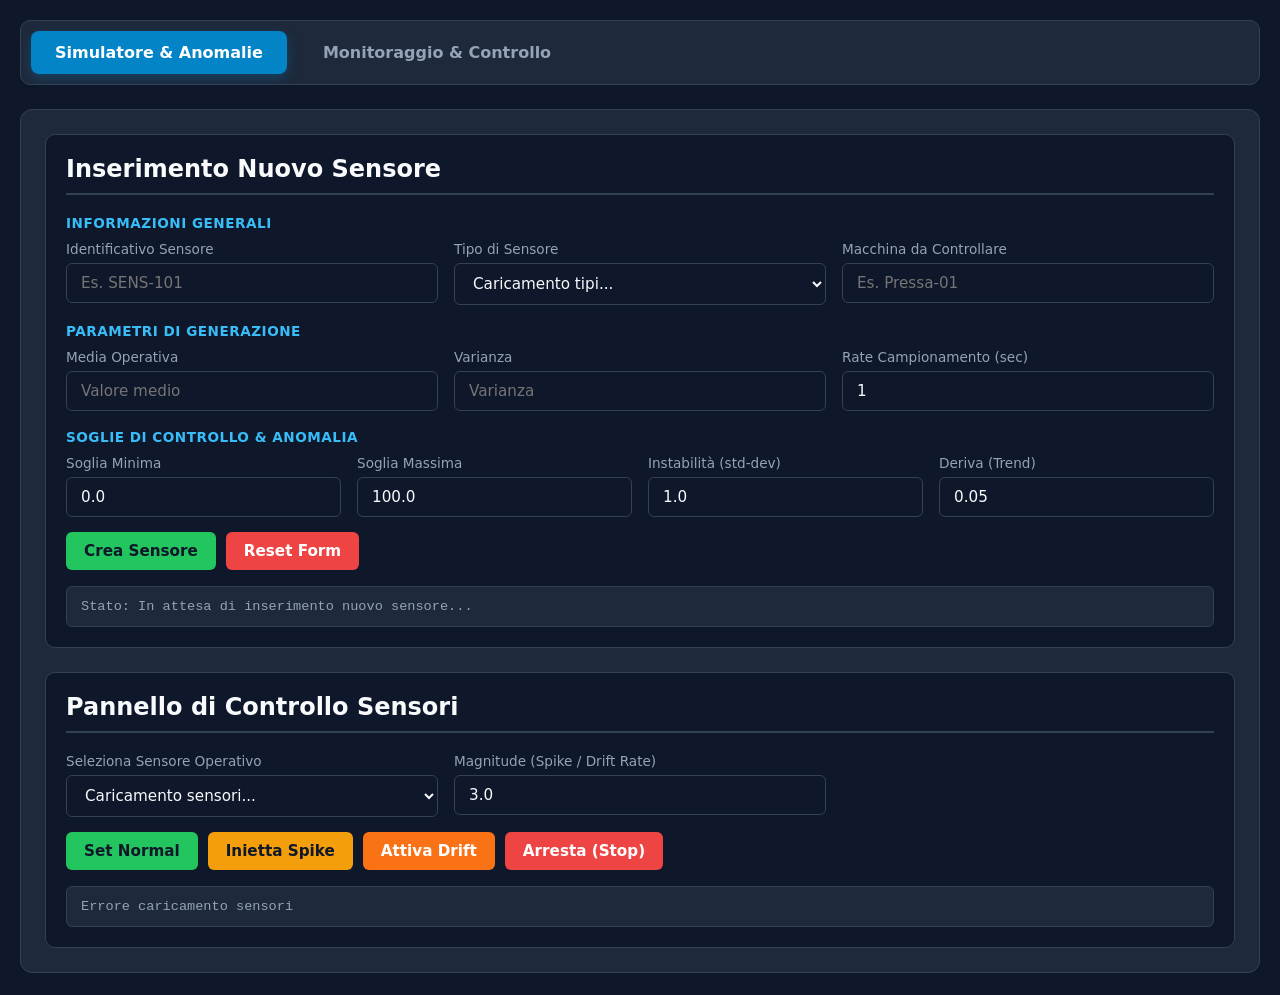
==== front-end/web-page/index.html @ 8f90d38d "[Feat]: Aggiunto package Front-End, più refactor minori sul codice." ====
<!DOCTYPE html>
<html lang="it">
<head>
    <meta charset="UTF-8">
    <title>IoT System Control & Monitoring</title>
    <link rel="stylesheet" href="style.css">
</head>
<body>
<!-- Menu a Schede Centralizzato -->
<nav class="navbar">
    <button class="tab-btn active" onclick="openTab('generator')">Simulatore & Anomalie</button>
    <button class="tab-btn" onclick="openTab('monitoring')">Monitoraggio & Controllo</button>
</nav>

<!-- SCHEDA 1: La tua pagina attuale del generatore -->
<div id="tab-generator" class="tab-content active">

    <!-- SEZIONE 1: CREAZIONE SENSORE -->
    <div class="card">
        <h2>Inserimento Nuovo Sensore</h2>

        <form id="InsertNewSensor">
            <fieldset class="form-fieldset">

                <!-- Sotto-sezione: Dati Generali -->
                <span class="section-title">Informazioni Generali</span>
                <div class="form-grid">
                    <div class="form-group">
                        <label for="sensorId">Identificativo Sensore</label>
                        <input id="sensorId" name="sensorId" type="text" placeholder="Es. SENS-101" required>
                    </div>

                    <div class="form-group">
                        <label for="newSensorSelect">Tipo di Sensore</label>
                        <select id="newSensorSelect" name="type" required>
                            <option value="">Caricamento tipi...</option>
                        </select>
                    </div>

                    <div class="form-group">
                        <label for="machineToControl">Macchina da Controllare</label>
                        <input id="machineToControl" name="machineToControl" type="text" placeholder="Es. Pressa-01" required>
                    </div>
                </div>

                <!-- Sotto-sezione: Configurazione Matematica -->
                <span class="section-title">Parametri di Generazione</span>
                <div class="form-grid">
                    <div class="form-group">
                        <label for="baseMean">Media Operativa</label>
                        <input id="baseMean" name="baseMean" type="number" step="0.1" placeholder="Valore medio" required>
                    </div>

                    <div class="form-group">
                        <label for="variance">Varianza</label>
                        <input id="variance" name="variance" type="number" step="0.01" placeholder="Varianza" required>
                    </div>

                    <div class="form-group">
                        <label for="interval">Rate Campionamento (sec)</label>
                        <input id="interval" name="interval" type="number" step="1" value="1" min="1" required>
                    </div>
                </div>

                <!-- Sotto-sezione: Soglie e Allarmi -->
                <span class="section-title">Soglie di Controllo & Anomalia</span>
                <div class="form-grid cols-4">
                    <div class="form-group">
                        <label for="soglia_minima">Soglia Minima</label>
                        <input id="soglia_minima" name="soglia_minima" type="number" step="0.1" value="0.0" required>
                    </div>

                    <div class="form-group">
                        <label for="soglia_massima">Soglia Massima</label>
                        <input id="soglia_massima" name="soglia_massima" type="number" step="0.1" value="100.0" required>
                    </div>

                    <div class="form-group">
                        <label for="max_std_dev">Instabilità (std-dev)</label>
                        <input id="max_std_dev" name="max_std_dev" type="number" step="0.001" value="1.0" required>
                    </div>

                    <div class="form-group">
                        <label for="max_drift">Deriva (Trend)</label>
                        <input id="max_drift" name="max_drift" type="number" step="0.001" value="0.05" required>
                    </div>
                </div>

                <div class="btn-group-insert">
                    <button type="submit" class="btn btn-success">Crea Sensore</button>
                    <button type="reset" class="btn btn-danger" onclick="resetInsertLog()">Reset Form</button>
                </div>
            </fieldset>
        </form>

        <div id="logInsert" class="log-box">Stato: In attesa di inserimento nuovo sensore...</div>
    </div>

    <!-- SEZIONE 2: PANNELLO DI CONTROLLO -->
    <div class="card margin-top">
        <h2>Pannello di Controllo Sensori</h2>

        <div class="form-grid">
            <div class="form-group">
                <label for="sensorSelect">Seleziona Sensore Operativo</label>
                <select id="sensorSelect">
                    <option value="">Caricamento sensori...</option>
                </select>
            </div>

            <div class="form-group">
                <label for="magnitudeInput">Magnitude (Spike / Drift Rate)</label>
                <input type="number" id="magnitudeInput" step="0.1" value="3.0">
            </div>
        </div>

        <div class="btn-group">
            <button type="button" class="btn btn-normal" onclick="sendCommand('ModeNormal')">Set Normal</button>
            <button type="button" class="btn btn-spike" onclick="sendCommand('ModeSpike')">Inietta Spike</button>
            <button type="button" class="btn btn-drift" onclick="sendCommand('ModeDrift')">Attiva Drift</button>
            <button type="button" class="btn btn-stop" onclick="sendCommand('ModeStop')">Arresta (Stop)</button>
        </div>

        <div id="log" class="log-box">Stato: In attesa di comandi...</div>
    </div>

</div>

<!-- SCHEDA 2: Nuova Dashboard Operatore -->
<div id="tab-monitoring" class="tab-content">
    <h2>Pannello Operatore e Monitoraggio Real-time</h2>
    <div id="sensor-status-list">
        <!-- Popolato dinamicamente da script.js -->
    </div>
</div>

<script src="script.js"></script>
</body>
</html>
---- front-end/web-page/style.css ----
/* ==========================================================================
   RESET E VARIABILI GLOBALI
   ========================================================================== */
:root {
    --bg-primary: #0f172a;        /* Sfondo scuro principale */
    --bg-secondary: #1e293b;      /* Sfondo card e container */
    --bg-hover: #334155;          /* Hover elementi */
    --text-main: #f8fafc;         /* Testo primario */
    --text-muted: #94a3b8;        /* Testo secondario */
    --accent-blue: #38bdf8;       /* Colore primario azzurro */
    --accent-blue-dark: #0284c7;
    --border-color: #334155;

    /* Colori di Stato FSM e Azioni */
    --state-ready: #22c55e;       /* Verde per READY / NORMAL / INSERT */
    --state-stopped: #ef4444;     /* Rosso per STOPPED / CRITICAL / STOP */
    --state-warmup: #f59e0b;      /* Giallo per WARM_UP / SPIKE */
    --state-drift: #f97316;       /* Arancione per DRIFT */
}

* {
    box-sizing: border-box;
    margin: 0;
    padding: 0;
    font-family: 'Segoe UI', system-ui, -apple-system, sans-serif;
}

body {
    background-color: var(--bg-primary);
    color: var(--text-main);
    min-height: 100vh;
    padding: 20px;
}

/* ==========================================================================
   NAVBAR & SCHEDE (TABS)
   ========================================================================== */
.navbar {
    display: flex;
    gap: 12px;
    background-color: var(--bg-secondary);
    padding: 10px;
    border-radius: 10px;
    border: 1px solid var(--border-color);
    margin-bottom: 24px;
}

.tab-btn {
    background: transparent;
    border: none;
    color: var(--text-muted);
    padding: 12px 24px;
    font-size: 1rem;
    font-weight: 600;
    border-radius: 8px;
    cursor: pointer;
    transition: all 0.2s ease;
}

.tab-btn:hover {
    background-color: var(--bg-hover);
    color: var(--text-main);
}

.tab-btn.active {
    background-color: var(--accent-blue-dark);
    color: #ffffff;
    box-shadow: 0 4px 12px rgba(2, 132, 199, 0.3);
}

/* ==========================================================================
   GESTIONE CONTENUTO SCHEDE & CARD
   ========================================================================== */
.tab-content {
    display: none;
    background-color: var(--bg-secondary);
    border: 1px solid var(--border-color);
    border-radius: 12px;
    padding: 24px;
    animation: fadeIn 0.25s ease-in-out;
}

.tab-content.active {
    display: block;
}

@keyframes fadeIn {
    from { opacity: 0; transform: translateY(4px); }
    to { opacity: 1; transform: translateY(0); }
}

/* Contenitori interni per separazione visiva */
.card {
    background-color: var(--bg-primary);
    border: 1px solid var(--border-color);
    border-radius: 10px;
    padding: 20px;
}

.card.margin-top {
    margin-top: 24px;
}

h2 {
    font-size: 1.5rem;
    margin-bottom: 20px;
    color: var(--text-main);
    border-bottom: 2px solid var(--border-color);
    padding-bottom: 10px;
}

/* Sotto-sezioni del Form */
.section-title {
    display: block;
    font-size: 0.85rem;
    font-weight: 700;
    color: var(--accent-blue);
    text-transform: uppercase;
    letter-spacing: 0.5px;
    margin: 18px 0 10px 0;
}

.section-title:first-of-type {
    margin-top: 0;
}

/* ==========================================================================
   FORM, INPUTS & STRUTTURA GRIGLIE
   ========================================================================== */
.form-grid {
    display: grid;
    grid-template-columns: repeat(3, 1fr);
    gap: 16px;
    margin-bottom: 12px;
}

.form-grid.cols-4 {
    grid-template-columns: repeat(4, 1fr);
}

fieldset, .form-fieldset {
    border: none;
    padding: 0;
    margin: 0;
}

.form-group {
    display: flex;
    flex-direction: column;
    gap: 6px;
}

.form-group label {
    font-size: 0.85rem;
    color: var(--text-muted);
    font-weight: 500;
}

.form-group input,
.form-group select,
select,
input {
    background-color: var(--bg-primary);
    border: 1px solid var(--border-color);
    color: var(--text-main);
    padding: 10px 14px;
    border-radius: 6px;
    font-size: 0.95rem;
    outline: none;
    transition: border-color 0.2s;
    width: 100%;
}

.form-group input:focus,
.form-group select:focus,
select:focus,
input:focus {
    border-color: var(--accent-blue);
}

/* Box di Log per lo Stato */
.log-box {
    margin-top: 16px;
    padding: 12px 14px;
    background-color: var(--bg-secondary);
    border: 1px solid var(--border-color);
    border-radius: 6px;
    font-family: monospace;
    font-size: 0.85rem;
    color: var(--text-muted);
}

/* ==========================================================================
   BOTTONI E GRUPPI DI AZIONI
   ========================================================================== */
.btn, button {
    padding: 10px 18px;
    border: none;
    border-radius: 6px;
    font-size: 0.95rem;
    font-weight: 600;
    cursor: pointer;
    transition: transform 0.1s ease, filter 0.2s ease, background-color 0.2s ease;
    display: inline-flex;
    align-items: center;
    justify-content: center;
    gap: 8px;
    color: #ffffff;
}

.btn:hover, button:hover {
    filter: brightness(1.1);
}

.btn:active, button:active {
    transform: scale(0.98);
}

/* Varianti Bottoni */
.btn-primary { background-color: var(--accent-blue); color: #0f172a; }
.btn-danger, .btn-stop, .btn-reset { background-color: var(--state-stopped); color: #ffffff; }
.btn-warning, .btn-spike { background-color: var(--state-warmup); color: #0f172a; }
.btn-success, .btn-normal, .btn-insert { background-color: var(--state-ready); color: #0f172a; }
.btn-drift { background-color: var(--state-drift); color: #ffffff; }

/* Contenitori Bottoni */
.btn-group, .btn-group-insert {
    display: flex;
    gap: 10px;
    margin-top: 15px;
    flex-wrap: wrap;
}

/* ==========================================================================
   GRIGLIA MONITORAGGIO SENSORI (SCHEDA 2)
   ========================================================================== */
#sensor-status-list {
    display: grid;
    grid-template-columns: repeat(auto-fill, minmax(300px, 1fr));
    gap: 18px;
}

.sensor-card {
    background-color: var(--bg-primary);
    border: 1px solid var(--border-color);
    border-radius: 10px;
    padding: 18px;
    display: flex;
    flex-direction: column;
    gap: 12px;
    position: relative;
    overflow: hidden;
}

/* Barra laterale indicatrice dello stato sulla Card */
.sensor-card::before {
    content: '';
    position: absolute;
    top: 0;
    left: 0;
    width: 5px;
    height: 100%;
    background-color: var(--border-color);
}

.sensor-card.state-ready::before { background-color: var(--state-ready); }
.sensor-card.state-stopped::before { background-color: var(--state-stopped); }
.sensor-card.state-warmup::before { background-color: var(--state-warmup); }

.sensor-header {
    display: flex;
    justify-content: space-between;
    align-items: center;
}

.sensor-title {
    font-size: 1.1rem;
    font-weight: 700;
}

/* Badge dinamici di stato */
.status-badge {
    padding: 4px 10px;
    border-radius: 20px;
    font-size: 0.75rem;
    font-weight: 700;
    text-transform: uppercase;
}

.status-badge.ready {
    background-color: rgba(34, 197, 94, 0.15);
    color: var(--state-ready);
    border: 1px solid var(--state-ready);
}

.status-badge.stopped {
    background-color: rgba(239, 68, 68, 0.15);
    color: var(--state-stopped);
    border: 1px solid var(--state-stopped);
}

.status-badge.warmup {
    background-color: rgba(245, 158, 11, 0.15);
    color: var(--state-warmup);
    border: 1px solid var(--state-warmup);
}

.sensor-details {
    font-size: 0.9rem;
    color: var(--text-muted);
    display: flex;
    flex-direction: column;
    gap: 4px;
}

.sensor-actions {
    display: flex;
    gap: 8px;
    margin-top: 8px;
}

.sensor-actions .btn {
    flex: 1;
    font-size: 0.85rem;
    padding: 8px 10px;
}

/* ==========================================================================
   MEDIA QUERIES (RESPONSIVE DESIGN)
   ========================================================================== */
@media (max-width: 900px) {
    .form-grid,
    .form-grid.cols-4 {
        grid-template-columns: repeat(2, 1fr);
    }
}

@media (max-width: 600px) {
    .form-grid,
    .form-grid.cols-4 {
        grid-template-columns: 1fr;
    }

    .navbar {
        flex-direction: column;
    }
}
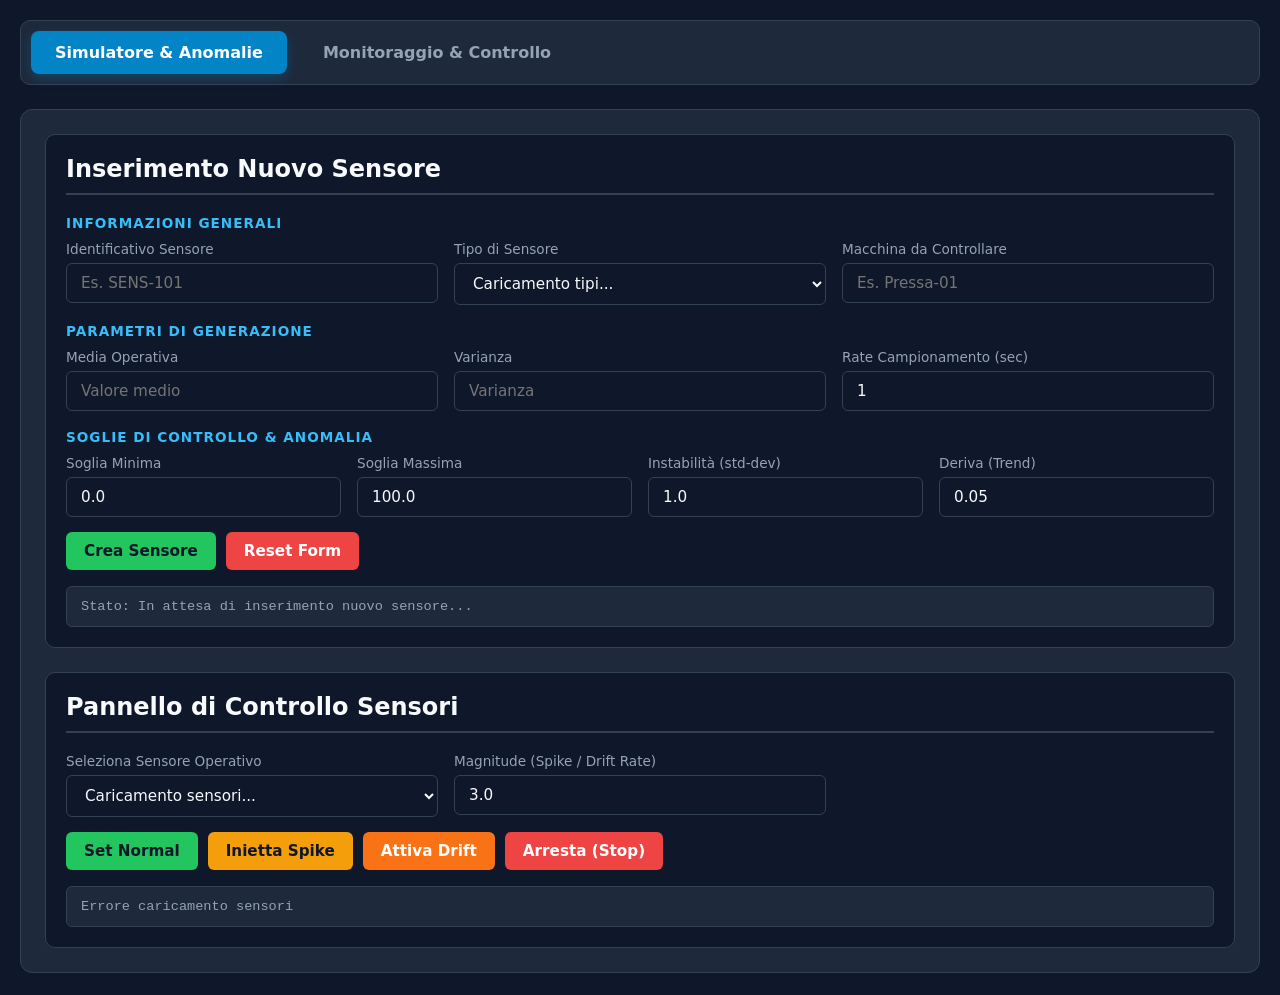
==== commit 6c05125e: "[Feat]: Refactor Monitoraggio in tempo reale. Modifiche alla dashboard implementate." ====
--- a/front-end/web-page/index.html
+++ b/front-end/web-page/index.html
@@ -8,8 +8,8 @@
 <body>
 <!-- Menu a Schede Centralizzato -->
 <nav class="navbar">
-    <button class="tab-btn active" onclick="openTab('generator')">Simulatore & Anomalie</button>
-    <button class="tab-btn" onclick="openTab('monitoring')">Monitoraggio & Controllo</button>
+    <button class="tab-btn active" onclick="openTab('generator', event)">Simulatore & Anomalie</button>
+    <button class="tab-btn" onclick="openTab('monitoring', event)">Monitoraggio & Controllo</button>
 </nav>
 
 <!-- SCHEDA 1: La tua pagina attuale del generatore -->
@@ -129,8 +129,34 @@
 <!-- SCHEDA 2: Nuova Dashboard Operatore -->
 <div id="tab-monitoring" class="tab-content">
     <h2>Pannello Operatore e Monitoraggio Real-time</h2>
-    <div id="sensor-status-list">
-        <!-- Popolato dinamicamente da script.js -->
+
+    <!-- Container della griglia delle Card -->
+    <div class="sensors-grid" id="sensors-grid">
+        <!-- Le card verranno generate/aggiornate dinamicamente da JavaScript -->
+    </div>
+
+    <h3 style="margin-top: 30px;">Metriche Calcolate dai Sensori</h3>
+
+    <!-- Tabella Metriche Real-time -->
+    <div class="table-container">
+        <table class="metrics-table">
+            <thead>
+            <tr>
+                <th>Sensore</th>
+                <th>Macchina</th>
+                <th>Media</th>
+                <th>Minimo</th>
+                <th>Massimo</th>
+                <th>StdDev</th>
+                <th>Rate of Change</th>
+            </tr>
+            </thead>
+            <tbody id="metrics-table-body">
+            <tr>
+                <td colspan="7" class="loading-text">Caricamento metriche in corso...</td>
+            </tr>
+            </tbody>
+        </table>
     </div>
 </div>
 
--- a/front-end/web-page/style.css
+++ b/front-end/web-page/style.css
@@ -116,7 +116,7 @@
     font-weight: 700;
     color: var(--accent-blue);
     text-transform: uppercase;
-    letter-spacing: 0.5px;
+    letter-spacing: 1px;
     margin: 18px 0 10px 0;
 }
 
@@ -344,4 +344,88 @@
     .navbar {
         flex-direction: column;
     }
-}+}
+
+.table-container {
+    overflow-x: auto;
+    margin-top: 15px;
+    border-radius: 8px;
+    box-shadow: 0 2px 6px rgba(0,0,0,0.08);
+}
+
+.metrics-table {
+    width: 100%;
+    border-collapse: collapse;
+    background-color: #ffffff;
+    text-align: left;
+    font-size: 0.95em;
+}
+
+.metrics-table th {
+    background-color: #2c3e50;
+    color: #ffffff;
+    padding: 12px 16px;
+    font-weight: 600;
+}
+
+.metrics-table td {
+    padding: 12px 16px;
+    border-bottom: 1px solid #eef2f5;
+    color: #333333;
+}
+
+.metrics-table tbody tr:hover {
+    background-color: #f8f9fa;
+}
+
+.loading-text, .empty-text {
+    text-align: center;
+    color: #7f8c8d;
+    font-style: italic;
+    padding: 20px !important;
+}
+
+.sensors-grid {
+    display: grid;
+    grid-template-columns: repeat(auto-fill, minmax(240px, 1fr));
+    gap: 16px;
+}
+
+.sensor-card {
+    background: #ffffff;
+    border-radius: 10px;
+    padding: 16px;
+    box-shadow: 0 2px 8px rgba(0,0,0,0.06);
+    border-left: 6px solid #ccc;
+    transition: all 0.3s ease;
+}
+
+.sensor-header {
+    display: flex;
+    justify-content: space-between;
+    align-items: center;
+}
+
+.sensor-title {
+    font-size: 1.1rem;
+    font-weight: 700;
+    color: #1e293b;
+}
+
+.status-badge {
+    font-size: 0.75rem;
+    font-weight: 700;
+    padding: 4px 10px;
+    border-radius: 12px;
+    text-transform: uppercase;
+}
+
+/* Colorazioni in base allo stato */
+.sensor-card.status-ready { border-left-color: #10b981; }
+.status-badge.status-ready { background: #d1fae5; color: #065f46; }
+
+.sensor-card.status-stopped { border-left-color: #ef4444; }
+.status-badge.status-stopped { background: #fee2e2; color: #991b1b; }
+
+.sensor-card.status-warmup { border-left-color: #f59e0b; }
+.status-badge.status-warmup { background: #fef3c7; color: #92400e; }
